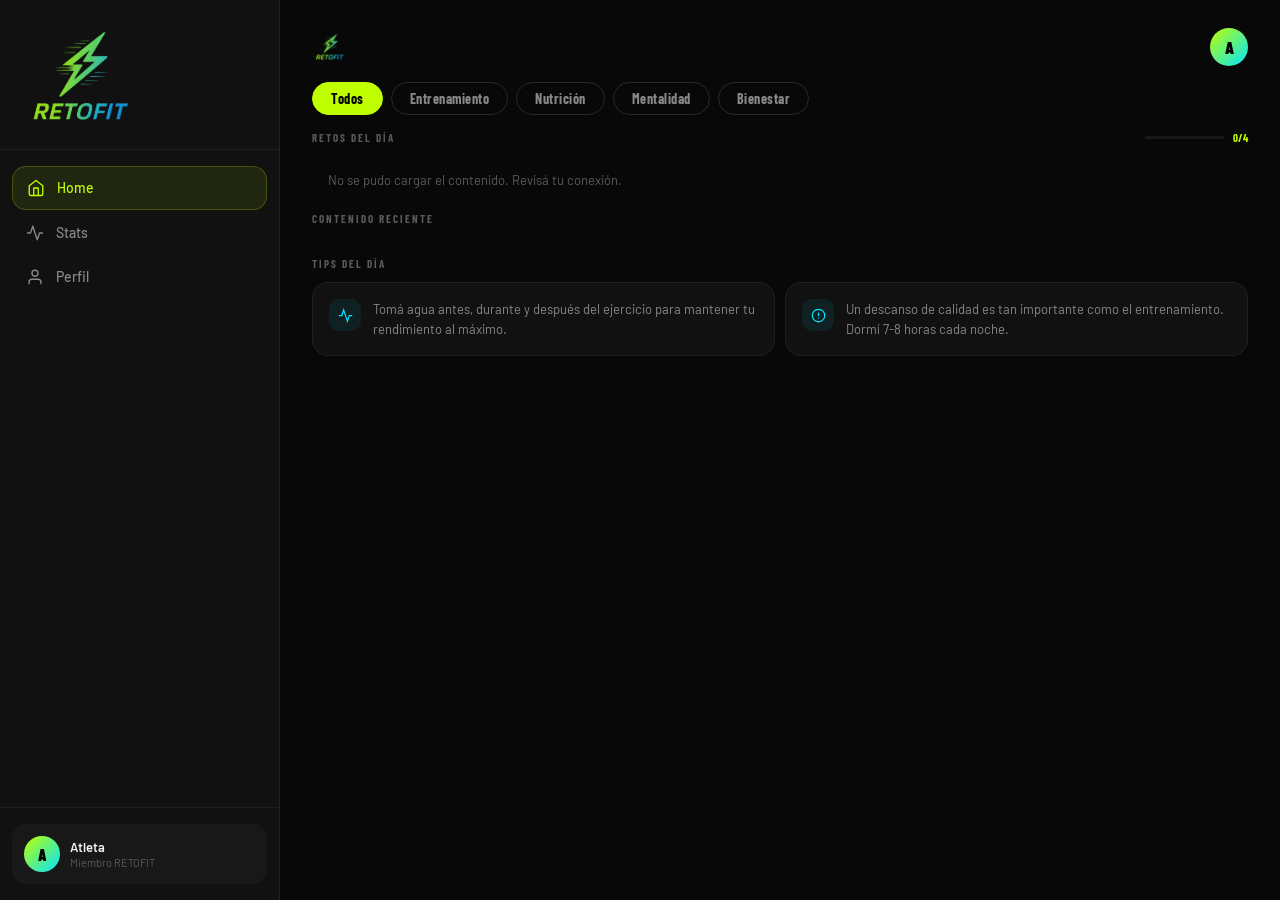
==== article.html @ 62d63412 "Initial commit — RETOFIT PWA" ====
<!DOCTYPE html>
<html lang="es">
<head>
  <meta charset="UTF-8">
  <meta name="viewport" content="width=device-width, initial-scale=1.0, viewport-fit=cover">
  <title>Artículo — RETOFIT</title>
  <meta name="theme-color" content="#080808">
  <meta name="apple-mobile-web-app-capable" content="yes">
  <meta name="apple-mobile-web-app-status-bar-style" content="black-translucent">
  <link rel="apple-touch-icon" href="logo.png">
  <link rel="manifest" href="uploads/manifest.json">
  <link rel="preconnect" href="https://fonts.googleapis.com">
  <link href="https://fonts.googleapis.com/css2?family=Barlow+Condensed:ital,wght@0,400;0,600;0,700;0,800;0,900;1,900&family=Barlow:wght@300;400;500;600;700&display=swap" rel="stylesheet">
  <link rel="stylesheet" href="styles.css">
  <style>
    @keyframes spin { to { transform: rotate(360deg); } }
    #article-loading {
      display: flex;
      align-items: center;
      justify-content: center;
      min-height: 100dvh;
      flex-direction: column;
      gap: 16px;
    }
    #article-content {
      display: none;
      flex-direction: column;
      min-height: 100dvh;
    }
  </style>
</head>
<body>

  <!-- Loading -->
  <div id="article-loading">
    <div style="width:48px;height:48px;border-radius:50%;border:3px solid var(--s3);border-top-color:var(--lime);animation:spin .8s linear infinite"></div>
    <p style="font-size:13px;color:var(--muted)">Cargando artículo...</p>
  </div>

  <!-- Article content -->
  <div id="article-content">

    <!-- Media header -->
    <div class="ct-media" id="ct-media-wrap">
      <div class="ct-nav">
        <button class="btn-icon" onclick="history.back()">
          <svg viewBox="0 0 24 24"><polyline points="15 18 9 12 15 6"/></svg>
        </button>
        <span class="dur-badge" id="ct-dur-badge" style="display:none">4 MIN</span>
      </div>
      <img id="ct-img" src="" alt="" style="display:none;width:100%;height:100%;object-fit:cover">
      <div class="ct-media-placeholder" id="ct-placeholder">
        <svg style="width:48px;height:48px;stroke:var(--muted);fill:none;stroke-width:1" viewBox="0 0 24 24">
          <rect x="3" y="3" width="18" height="18" rx="2"/>
          <circle cx="8.5" cy="8.5" r="1.5"/>
          <polyline points="21 15 16 10 5 21"/>
        </svg>
      </div>
    </div>

    <!-- Body -->
    <div class="ct-body" id="ct-body-wrap">
      <div class="ct-meta-row">
        <span class="ct-cat-pill" id="ct-cat-pill">Categoría</span>
        <span class="ct-dur-lbl" id="ct-dur-lbl"></span>
      </div>
      <h1 class="ct-title" id="ct-title">Cargando...</h1>
      <p class="ct-desc" id="ct-desc"></p>
      <div id="ct-paragraphs"></div>

      <!-- Siguiente artículo -->
      <div class="ct-next-section" id="ct-next-section" style="display:none">
        <p class="ct-next-label">Siguiente artículo</p>
        <a class="ct-next-preview" id="ct-next-preview" href="#">
          <div class="ct-next-thumb"><img id="ct-next-img" src="" alt=""></div>
          <div class="ct-next-info">
            <p class="ct-next-name" id="ct-next-name">—</p>
          </div>
          <svg style="width:16px;height:16px;stroke:var(--lime);fill:none;stroke-width:2.5;flex-shrink:0" viewBox="0 0 24 24">
            <polyline points="9 18 15 12 9 6"/>
          </svg>
        </a>
      </div>
    </div>

  </div><!-- /article-content -->

  <div id="toast"></div>
  <script src="app.js"></script>
</body>
</html>
---- styles.css ----
/* ═══════════════════════════════════════
   RETOFIT — Shared Styles
═══════════════════════════════════════ */
*,*::before,*::after{box-sizing:border-box;margin:0;padding:0}

:root {
  --lime: #BFFF00;
  --lime-dim: rgba(191,255,0,0.09);
  --lime-border: rgba(191,255,0,0.22);
  --cyan: #00E5FF;
  --cyan-dim: rgba(0,229,255,0.08);
  --purple: rgba(168,100,255,0.85);
  --bg: #080808;
  --s1: #111;
  --s2: #181818;
  --s3: #222;
  --s4: #2c2c2c;
  --text: #f2f2f2;
  --muted: #5a5a5a;
  --muted2: #888;
  --border: rgba(255,255,255,0.06);
  --grad: linear-gradient(135deg,#BFFF00 0%,#00E5FF 100%);
  --glow: 0 0 40px rgba(191,255,0,0.2),0 0 80px rgba(0,229,255,0.08);
  --r: 18px;
  --rl: 26px;
  --rx: 36px;
  --sidebar: 280px;
}

html,body{height:100%}
body{background:var(--bg);font-family:'Barlow',sans-serif;color:var(--text);min-height:100dvh;-webkit-font-smoothing:antialiased}

::-webkit-scrollbar{width:4px;height:4px}
::-webkit-scrollbar-track{background:transparent}
::-webkit-scrollbar-thumb{background:var(--s3);border-radius:2px}

/* ══ APP SHELL ══ */
.app-wrap{display:flex;min-height:100dvh}
.app-main{flex:1;min-width:0;display:flex;flex-direction:column;position:relative}

/* ══ SIDEBAR / BOTTOM NAV ══ */
.app-nav {
  width:var(--sidebar);min-width:var(--sidebar);height:100dvh;
  position:sticky;top:0;display:flex;flex-direction:column;
  padding:0;gap:0;background:var(--s1);border-right:1px solid var(--border);
  flex-shrink:0;z-index:10;overflow:hidden;
}
.nav-top{padding:28px 20px 24px;border-bottom:1px solid var(--border)}
.nav-brand img{width:130px;height:auto;display:block}
.nav-links{flex:1;padding:16px 12px;display:flex;flex-direction:column;gap:2px;overflow-y:auto}

.nav-item {
  display:flex;align-items:center;width:100%;padding:12px 14px;gap:12px;
  border-radius:14px;border:none;cursor:pointer;background:transparent;
  font-family:'Barlow',sans-serif;font-size:14px;font-weight:500;color:var(--muted2);
  transition:all .18s;text-align:left;position:relative;
  text-decoration:none;
}
.nav-item svg{width:18px;height:18px;stroke:currentColor;fill:none;stroke-width:1.8;stroke-linecap:round;stroke-linejoin:round;flex-shrink:0}
.nav-item:hover:not(.active){background:var(--s2);color:var(--text)}
.nav-item.active{background:var(--lime-dim);color:var(--lime);border:1px solid var(--lime-border)}
.nav-item.active svg{stroke:var(--lime)}
.nav-bottom{padding:16px 12px;border-top:1px solid var(--border)}
.nav-user{display:flex;align-items:center;gap:10px;padding:12px;border-radius:14px;background:var(--s2);cursor:pointer;transition:background .15s;text-decoration:none}
.nav-user:hover{background:var(--s3)}
.nav-user-ava{width:36px;height:36px;border-radius:50%;background:var(--grad);display:flex;align-items:center;justify-content:center;font-family:'Barlow Condensed',sans-serif;font-weight:900;font-size:16px;color:#000;flex-shrink:0}
.nav-user-info{flex:1;min-width:0}
.nav-user-name{font-size:13px;font-weight:600;color:var(--text);white-space:nowrap;overflow:hidden;text-overflow:ellipsis}
.nav-user-sub{font-size:11px;color:var(--muted);margin-top:1px}

/* ══ PAGE STRUCTURE ══ */
.screen{display:none;flex-direction:column;min-height:100dvh;animation:fadeIn .2s ease}
.screen.active{display:flex}

@keyframes fadeIn{from{opacity:0;transform:translateY(5px)}to{opacity:1;transform:translateY(0)}}

.scroll-area{overflow-y:auto;flex:1;scrollbar-width:thin;padding-bottom:40px}
.scroll-area::-webkit-scrollbar{display:none}

.page-header{padding:28px 32px 20px;display:flex;align-items:center;justify-content:space-between;border-bottom:1px solid var(--border);flex-shrink:0}
.page-header-left{display:flex;flex-direction:column;gap:3px}
.page-eyebrow{font-size:11px;font-weight:600;letter-spacing:2px;text-transform:uppercase;color:var(--muted)}
.page-title{font-family:'Barlow Condensed',sans-serif;font-weight:900;font-size:28px;text-transform:uppercase;color:var(--text);letter-spacing:-0.5px;line-height:1}
.page-header-right{display:flex;align-items:center;gap:10px}
.content{padding:28px 32px;display:flex;flex-direction:column;gap:24px}

/* ══ TYPOGRAPHY ══ */
.headline{font-family:'Barlow Condensed',sans-serif;font-weight:900;font-size:52px;line-height:.95;color:var(--text);letter-spacing:-1px;text-transform:uppercase}
.grad-text{background:var(--grad);-webkit-background-clip:text;-webkit-text-fill-color:transparent;background-clip:text}
.subhead{font-family:'Barlow Condensed',sans-serif;font-weight:800;font-size:22px;text-transform:uppercase;color:var(--text);letter-spacing:-.3px;line-height:1.1}
.label{font-size:11px;font-weight:600;letter-spacing:1.8px;text-transform:uppercase;color:var(--muted)}
.body{font-size:14px;line-height:1.6;color:var(--muted2)}
.section-title{font-family:'Barlow Condensed',sans-serif;font-size:13px;font-weight:700;letter-spacing:2px;text-transform:uppercase;color:var(--muted);margin-bottom:14px}

/* ══ BUTTONS ══ */
.btn{display:flex;align-items:center;justify-content:center;border:none;cursor:pointer;transition:all .18s;font-family:'Barlow Condensed',sans-serif;font-weight:800;font-size:17px;letter-spacing:2px;text-transform:uppercase;border-radius:14px;padding:16px 32px;width:100%}
.btn-p{background:var(--lime);color:#000}
.btn-p:hover{box-shadow:var(--glow);transform:translateY(-1px)}
.btn-p:active{transform:scale(.98)}
.btn-s{background:transparent;color:var(--lime);border:1.5px solid var(--lime-border);font-size:14px;padding:14px 28px}
.btn-s:hover{background:var(--lime-dim)}
.btn-ghost{background:transparent;border:none;color:var(--muted2);font-family:'Barlow',sans-serif;font-size:13px;font-weight:500;cursor:pointer;padding:10px;transition:color .18s;width:100%;display:flex;align-items:center;justify-content:center}
.btn-ghost:hover{color:var(--text)}
.btn-icon{width:40px;height:40px;border-radius:12px;background:var(--s2);border:1px solid var(--border);display:flex;align-items:center;justify-content:center;cursor:pointer;transition:all .15s;flex-shrink:0}
.btn-icon:hover{background:var(--s3);border-color:rgba(255,255,255,0.12)}
.btn-icon svg{width:16px;height:16px;stroke:var(--text);fill:none;stroke-width:2;stroke-linecap:round;stroke-linejoin:round}

/* ══ INPUTS ══ */
.field{width:100%;background:var(--s1);border:1px solid var(--border);border-radius:12px;padding:14px 16px;font-family:'Barlow',sans-serif;font-size:14px;color:var(--text);outline:none;transition:border-color .18s,box-shadow .18s}
.field::placeholder{color:var(--muted)}
.field:focus{border-color:rgba(191,255,0,0.35);box-shadow:0 0 0 3px rgba(191,255,0,0.06)}
.field-wrap{position:relative;display:flex;align-items:center}
.field-wrap .field{padding-left:44px}
.field-icon{position:absolute;left:14px;width:17px;height:17px;stroke:var(--muted);fill:none;stroke-width:1.8;stroke-linecap:round;stroke-linejoin:round;pointer-events:none}

/* ══ HOME HEADER ══ */
.home-header{padding:52px 20px 16px;display:flex;align-items:center;justify-content:space-between;flex-shrink:0}
.home-logo{height:28px;width:auto;display:block}
.home-ava{width:38px;height:38px;border-radius:50%;background:var(--grad);display:flex;align-items:center;justify-content:center;font-family:'Barlow Condensed',sans-serif;font-weight:900;font-size:17px;color:#000;cursor:pointer;flex-shrink:0;text-decoration:none}

/* ══ CATEGORY BAR ══ */
.cat-bar{display:flex;gap:8px;overflow-x:auto;padding:0 20px 14px;flex-shrink:0;scrollbar-width:none;-webkit-overflow-scrolling:touch}
.cat-bar::-webkit-scrollbar{display:none}
.cat-chip{flex-shrink:0;padding:7px 18px;border-radius:100px;border:1px solid #2a2a2a;background:transparent;color:var(--muted2);font-family:'Barlow Condensed',sans-serif;font-weight:700;font-size:14px;letter-spacing:.5px;cursor:pointer;transition:all .18s;white-space:nowrap}
.cat-chip.active{background:var(--lime);color:#000;border-color:var(--lime)}
.cat-chip:hover:not(.active){background:var(--s2);color:var(--text)}

/* ══ HOME SECTIONS ══ */
.home-section{padding:0 20px;margin-bottom:8px}
.home-section-header{display:flex;align-items:center;justify-content:space-between;margin-bottom:12px}
.home-section-title{font-family:'Barlow Condensed',sans-serif;font-size:11px;font-weight:700;letter-spacing:2px;text-transform:uppercase;color:var(--muted)}
.home-section-link{font-size:12px;color:var(--lime);font-weight:600;text-decoration:none;letter-spacing:.5px}

/* ══ DAILY CHALLENGES SCROLL ══ */
.retos-scroll{display:flex;gap:10px;overflow-x:auto;padding:0 20px 4px;scrollbar-width:none;-webkit-overflow-scrolling:touch;margin-bottom:4px}
.retos-scroll::-webkit-scrollbar{display:none}
.retos-scroll .reto-card{min-width:160px;flex-shrink:0}

.daily-prog-row{display:flex;align-items:center;gap:10px;padding:0 20px;margin-bottom:12px}
.daily-prog-bar-wrap{flex:1;height:3px;background:var(--s2);border-radius:3px}
.daily-prog-bar-fill{height:100%;background:var(--lime);border-radius:3px;transition:width .4s}
.daily-prog-txt{font-size:11px;font-weight:700;color:var(--lime);font-family:'Barlow Condensed',sans-serif}

/* ══ CHALLENGE CARDS ══ */
.reto-card{background:var(--s1);border:1px solid var(--border);border-radius:var(--rl);overflow:hidden;cursor:pointer;transition:all .2s;display:flex;flex-direction:column}
.reto-card:hover:not(.reto-done){border-color:rgba(191,255,0,0.25);transform:translateY(-3px);box-shadow:0 12px 40px rgba(0,0,0,0.4)}
.reto-done{opacity:.5;cursor:default}
.reto-thumb{aspect-ratio:16/9;position:relative;display:flex;align-items:center;justify-content:center;overflow:hidden;flex-shrink:0;background:#111}
.reto-thumb img{position:absolute;inset:0;width:100%;height:100%;object-fit:cover;object-position:center top}
.reto-done-ov{position:absolute;inset:0;background:rgba(0,0,0,0.55);display:flex;align-items:center;justify-content:center}
.reto-check{width:40px;height:40px;border-radius:50%;background:var(--grad);display:flex;align-items:center;justify-content:center;box-shadow:0 0 20px rgba(191,255,0,0.4)}
.dur-badge{position:absolute;top:10px;left:10px;background:rgba(0,0,0,0.65);backdrop-filter:blur(8px);border:1px solid rgba(191,255,0,0.3);color:var(--lime);font-size:10px;font-weight:700;letter-spacing:1.5px;padding:3px 9px;border-radius:20px;text-transform:uppercase;font-family:'Barlow Condensed',sans-serif}
.reto-body{padding:14px 16px 16px;flex:1;display:flex;flex-direction:column;gap:6px}
.reto-name{font-family:'Barlow Condensed',sans-serif;font-weight:800;font-size:16px;line-height:1.1;color:var(--text)}
.reto-desc{font-size:12px;color:var(--muted2);line-height:1.4;overflow:hidden;display:-webkit-box;-webkit-line-clamp:2;-webkit-box-orient:vertical;flex:1}
.reto-done-badge{display:flex;align-items:center;gap:5px;margin-top:4px}
.reto-done-badge svg{width:12px;height:12px;fill:var(--lime);flex-shrink:0}
.reto-done-badge span{font-size:11px;color:var(--lime);font-weight:700;letter-spacing:1px;font-family:'Barlow Condensed',sans-serif}

/* ══ FEATURED CARD ══ */
.feat-card{margin:0 20px 20px;border-radius:var(--rl);overflow:hidden;position:relative;cursor:pointer;aspect-ratio:16/9;background:#111;flex-shrink:0}
.feat-card img{width:100%;height:100%;object-fit:cover;object-position:center;display:block}
.feat-card-overlay{position:absolute;inset:0;background:linear-gradient(to top,rgba(0,0,0,0.9) 0%,rgba(0,0,0,0.3) 50%,transparent 100%);display:flex;flex-direction:column;justify-content:flex-end;padding:18px}
.feat-cat-tag{display:inline-flex;align-items:center;background:var(--lime);color:#000;font-family:'Barlow Condensed',sans-serif;font-weight:800;font-size:11px;letter-spacing:1.5px;text-transform:uppercase;padding:3px 10px;border-radius:100px;margin-bottom:8px;width:fit-content}
.feat-title{font-family:'Barlow Condensed',sans-serif;font-weight:900;font-size:22px;line-height:1.05;color:#fff;text-transform:uppercase;letter-spacing:-0.5px}
.feat-dur{position:absolute;bottom:18px;right:18px;font-family:'Barlow Condensed',sans-serif;font-weight:700;font-size:12px;color:rgba(255,255,255,0.7);letter-spacing:1px}

/* ══ CONTENT CARDS ══ */
.content-grid{display:grid;grid-template-columns:1fr 1fr;gap:10px;padding:0 20px;margin-bottom:20px}
.content-card{border-radius:14px;overflow:hidden;background:var(--s1);border:1px solid var(--border);cursor:pointer;transition:all .2s}
.content-card:hover{transform:translateY(-2px);border-color:rgba(191,255,0,0.2)}
.content-card-thumb{width:100%;aspect-ratio:4/3;position:relative;background:#111;overflow:hidden}
.content-card-thumb img{width:100%;height:100%;object-fit:cover;display:block}
.content-card-body{padding:10px 12px 12px}
.content-card-title{font-family:'Barlow Condensed',sans-serif;font-weight:800;font-size:14px;line-height:1.15;color:var(--text);margin-bottom:4px}
.content-card-desc{font-size:11px;color:var(--muted2);line-height:1.4;overflow:hidden;display:-webkit-box;-webkit-line-clamp:2;-webkit-box-orient:vertical}

.cat-tag{position:absolute;bottom:8px;left:8px;font-family:'Barlow Condensed',sans-serif;font-weight:800;font-size:10px;letter-spacing:1.5px;text-transform:uppercase;padding:3px 8px;border-radius:100px;background:rgba(0,0,0,0.7);backdrop-filter:blur(8px);border:1px solid rgba(255,255,255,0.15);color:#fff}
.cat-tag.nutricion{border-color:rgba(0,229,255,0.4);color:var(--cyan)}
.cat-tag.mentalidad{border-color:rgba(170,100,255,0.4);color:#aa64ff}
.cat-tag.bienestar{border-color:rgba(255,170,0,0.4);color:#ffaa00}
.cat-tag.challenges,.cat-tag.entrenamiento{border-color:rgba(191,255,0,0.4);color:var(--lime)}

/* ══ TIPS ══ */
.tip-card{background:var(--s1);border:1px solid var(--border);border-radius:16px;padding:16px;display:flex;gap:12px;align-items:flex-start}
.tip-ic{width:32px;height:32px;border-radius:10px;background:var(--cyan-dim);display:flex;align-items:center;justify-content:center;flex-shrink:0}
.tip-ic svg{width:15px;height:15px;stroke:var(--cyan);fill:none;stroke-width:2;stroke-linecap:round}
.tip-txt{font-size:13px;color:var(--muted2);line-height:1.55;flex:1}
#daily-tips-container{display:grid;grid-template-columns:1fr 1fr;gap:10px}

/* ══ VIDEO PLAYER ══ */
@keyframes vshift{0%{background-position:0% 50%}50%{background-position:100% 50%}100%{background-position:0% 50%}}
@keyframes scan{from{top:-2px}to{top:100%}}
@keyframes blink{0%,100%{opacity:1}50%{opacity:0}}
.vplayer{width:100%;aspect-ratio:16/9;position:relative;overflow:hidden;cursor:pointer}
.vbg{position:absolute;inset:0;background-size:400% 400%;animation:vshift 10s ease infinite}
.vbg.playing{animation-duration:4s}
.vscan{position:absolute;left:0;right:0;height:2px;background:linear-gradient(to right,transparent,rgba(191,255,0,0.05),transparent);animation:scan 3s linear infinite;pointer-events:none;opacity:0}
.vbg.playing~.vscan{opacity:1}
.vanim-wrap{position:absolute;inset:0;display:flex;align-items:center;justify-content:center}
.voverlay{position:absolute;inset:0;display:flex;align-items:center;justify-content:center;background:rgba(0,0,0,0.3)}
.play-lg{width:64px;height:64px;border-radius:50%;background:rgba(0,0,0,0.55);backdrop-filter:blur(10px);border:1.5px solid rgba(255,255,255,0.25);display:flex;align-items:center;justify-content:center;transition:all .2s}
.play-lg:hover{border-color:var(--lime);box-shadow:0 0 20px rgba(191,255,0,0.3)}
.play-lg svg{width:22px;height:22px;fill:white;margin-left:3px}
.vcontrols{position:absolute;bottom:0;left:0;right:0;padding:8px 14px 12px;background:linear-gradient(to top,rgba(0,0,0,0.88),transparent);display:flex;flex-direction:column;gap:7px}
.vprog{width:100%;height:3px;background:rgba(255,255,255,0.18);border-radius:2px;overflow:hidden;cursor:pointer}
.vpfill{height:100%;background:var(--lime);border-radius:2px;width:0%;transition:width .5s linear}
.vcrow{display:flex;align-items:center;justify-content:space-between}
.vbtn{background:none;border:none;cursor:pointer;padding:3px;display:flex;align-items:center}
.vbtn svg{width:16px;height:16px;stroke:rgba(255,255,255,0.8);fill:none;stroke-width:2;stroke-linecap:round;stroke-linejoin:round}
.vtime{font-size:11px;color:rgba(255,255,255,0.65);font-family:'Barlow',monospace;font-weight:500}
.vlabel{position:absolute;top:12px;left:14px;display:flex;align-items:center;gap:6px}
.vrec{background:rgba(0,0,0,0.6);border:1px solid rgba(255,255,255,0.18);color:rgba(255,255,255,0.75);font-size:10px;font-weight:600;letter-spacing:1.5px;padding:3px 8px;border-radius:4px;text-transform:uppercase}
.vrec.live{background:rgba(191,255,0,0.12);border-color:var(--lime);color:var(--lime);animation:blink 1.5s ease-in-out infinite}

/* ══ EXERCISE ANIMATIONS ══ */
@keyframes aplank{0%,100%{transform:scaleY(1)}50%{transform:scaleY(.9)}}
@keyframes asquat{0%,100%{transform:translateY(0)}50%{transform:translateY(10px)}}
@keyframes abreathe{0%,100%{transform:scale(1);opacity:.7}50%{transform:scale(1.3);opacity:1}}
@keyframes astretch{0%,100%{transform:rotate(0deg)}50%{transform:rotate(22deg)}}
@keyframes acircuit{from{transform:rotate(0deg)}to{transform:rotate(360deg)}}
.aa-plank{animation:aplank 1.5s ease-in-out infinite}
.aa-squat{animation:asquat 1.2s ease-in-out infinite}
.aa-breath{animation:abreathe 3s ease-in-out infinite}
.aa-stretch{animation:astretch 2s ease-in-out infinite;transform-origin:center}
.aa-circuit{animation:acircuit 3s linear infinite;transform-origin:100px 100px}

/* ══ TIMER OVERLAY ══ */
.timer-ov{position:absolute;inset:0;background:rgba(0,0,0,0.96);display:none;flex-direction:column;align-items:center;justify-content:center;gap:12px;z-index:20}
.timer-ov.on{display:flex}
.timer-n{font-family:'Barlow Condensed',sans-serif;font-weight:900;font-size:100px;line-height:1;background:var(--grad);-webkit-background-clip:text;-webkit-text-fill-color:transparent;background-clip:text}
.timer-l{font-family:'Barlow Condensed',sans-serif;font-size:15px;font-weight:700;letter-spacing:3px;color:var(--muted);text-transform:uppercase}

/* ══ CHALLENGE INFO ══ */
.ch-header{padding:22px 32px;display:flex;align-items:center;justify-content:space-between;border-bottom:1px solid var(--border);flex-shrink:0}
.ch-header-info{text-align:right}
.ch-header-dur{font-size:11px;font-weight:600;letter-spacing:2px;text-transform:uppercase;color:var(--muted);margin-bottom:4px}
.ch-header-name{font-family:'Barlow Condensed',sans-serif;font-size:24px;font-weight:800;text-transform:uppercase;color:var(--text);letter-spacing:-.3px;line-height:1}
.ch-info{padding:24px 26px;display:flex;flex-direction:column;gap:18px}
.ch-steps-card{background:var(--s1);border:1px solid var(--border);border-radius:var(--r);padding:18px}
.ch-step{display:flex;align-items:flex-start;gap:10px}
.step-num{width:22px;height:22px;border-radius:50%;background:var(--lime-dim);border:1px solid var(--lime-border);display:flex;align-items:center;justify-content:center;flex-shrink:0;margin-top:1px}
.step-num span{font-family:'Barlow Condensed',sans-serif;font-weight:800;font-size:12px;color:var(--lime)}
.step-txt{font-size:13px;color:var(--muted2);line-height:1.5}

/* ══ MISSION COMPLETE ══ */
@keyframes cpop{0%{transform:scale(0) rotate(-10deg);opacity:0}60%{transform:scale(1.1) rotate(2deg)}100%{transform:scale(1) rotate(0);opacity:1}}
@keyframes cpulse{0%,100%{opacity:1;transform:scale(1)}50%{opacity:.65;transform:scale(1.05)}}
@keyframes cfloat{0%,100%{transform:translateY(0)}50%{transform:translateY(-5px)}}
.check-ring{width:110px;height:110px;border-radius:50%;background:var(--grad);display:flex;align-items:center;justify-content:center;animation:cpop .6s cubic-bezier(.34,1.56,.64,1) both,cpulse 3s ease-in-out .6s infinite;box-shadow:0 0 40px rgba(191,255,0,0.35),0 0 80px rgba(0,229,255,0.15)}
.check-ring svg{width:50px;height:50px;stroke:#000;fill:none;stroke-width:3;stroke-linecap:round;stroke-linejoin:round}
.badge-float{animation:cfloat 2.5s ease-in-out infinite;display:inline-flex;align-items:center;gap:8px;background:var(--s1);border:1px solid rgba(191,255,0,0.25);border-radius:100px;padding:10px 18px}
.mc-stats{display:grid;grid-template-columns:repeat(3,1fr);gap:10px;width:100%}
.mc-stat{background:var(--s1);border:1px solid var(--border);border-radius:16px;padding:16px;text-align:center}
.mc-stat-num{font-family:'Barlow Condensed',sans-serif;font-size:32px;font-weight:900;line-height:1}
.mc-stat-lbl{font-size:10px;letter-spacing:1.5px;text-transform:uppercase;color:var(--muted);font-weight:600;margin-top:4px}

/* ══ STATS ══ */
.kpi-grid{display:grid;grid-template-columns:repeat(4,1fr);gap:10px}
.kpi-card{background:var(--s1);border:1px solid var(--border);border-radius:var(--r);padding:20px 18px}
.kpi-num{font-family:'Barlow Condensed',sans-serif;font-size:40px;font-weight:900;line-height:1;margin-bottom:6px}
.kpi-lbl{font-size:11px;letter-spacing:1.5px;text-transform:uppercase;color:var(--muted);font-weight:600}
.week-chart{display:flex;gap:8px;align-items:flex-end;height:80px}
.wbar-wrap{flex:1;display:flex;flex-direction:column;align-items:center;gap:5px}
.wbar-bg{flex:1;width:100%;background:var(--s3);border-radius:5px;overflow:hidden;display:flex;align-items:flex-end;min-height:8px}
.wbar-fill{width:100%;background:var(--grad);border-radius:5px;transition:height .8s cubic-bezier(.34,1.56,.64,1)}
.wbar-fill.is-today{box-shadow:0 0 12px rgba(191,255,0,0.4)}
.wbar-lbl{font-size:9px;color:var(--muted);font-weight:700;letter-spacing:.5px;font-family:'Barlow Condensed',sans-serif;text-transform:uppercase}
.wbar-n{font-size:11px;font-family:'Barlow Condensed';font-weight:800;color:var(--lime);min-height:13px}
.week-card{background:var(--s1);border:1px solid var(--border);border-radius:var(--r);padding:22px 24px}

/* ══ PROFILE ══ */
.profile-hero{background:var(--s1);border:1px solid var(--border);border-radius:var(--rl);padding:28px 24px;display:flex;align-items:center;gap:20px}
.pf-ava{width:72px;height:72px;border-radius:50%;background:var(--grad);display:flex;align-items:center;justify-content:center;box-shadow:0 0 24px rgba(191,255,0,0.25);font-family:'Barlow Condensed',sans-serif;font-weight:900;font-size:30px;color:#000;flex-shrink:0}
.profile-hero-info{flex:1}
.profile-hero-name{font-family:'Barlow Condensed',sans-serif;font-size:26px;font-weight:900;text-transform:uppercase;letter-spacing:-.5px}
.profile-hero-sub{font-size:13px;color:var(--muted2);margin-top:3px}
.profile-hero-badge{display:flex;align-items:center;gap:6px;margin-top:12px;background:var(--lime-dim);border:1px solid var(--lime-border);border-radius:100px;padding:6px 12px;width:fit-content}
.profile-hero-badge svg{width:13px;height:13px;fill:var(--lime)}
.profile-hero-badge span{font-size:12px;font-weight:700;letter-spacing:1px;color:var(--lime);font-family:'Barlow Condensed',sans-serif;text-transform:uppercase}
.profile-grid{display:grid;grid-template-columns:1fr 1fr;gap:16px}
.fsec{background:var(--s1);border:1px solid var(--border);border-radius:var(--rl);overflow:hidden}
.frow{display:flex;align-items:center;padding:14px 18px;gap:12px;border-bottom:1px solid var(--border);cursor:pointer;transition:background .15s;text-decoration:none;color:inherit}
.frow:last-child{border-bottom:none}
.frow:hover{background:var(--s2)}
.frow-ic{width:34px;height:34px;border-radius:10px;display:flex;align-items:center;justify-content:center;flex-shrink:0}
.frow-ic svg{width:16px;height:16px;fill:none;stroke-width:2;stroke-linecap:round;stroke-linejoin:round}
.frow-body{flex:1;min-width:0}
.frow-lbl{font-size:11px;color:var(--muted);font-weight:500;margin-bottom:2px;letter-spacing:.3px}
.frow-val{font-size:14px;color:var(--text);font-weight:500;white-space:nowrap;overflow:hidden;text-overflow:ellipsis}
.frow-arr svg{width:15px;height:15px;stroke:var(--muted);fill:none;stroke-width:2;stroke-linecap:round}

/* ══ CONTENT DETAIL ══ */
.ct-nav{position:absolute;top:0;left:0;right:0;z-index:10;padding:52px 16px 12px;display:flex;align-items:center;justify-content:space-between;background:linear-gradient(to bottom,rgba(0,0,0,0.7),transparent)}
.ct-media{width:100%;aspect-ratio:16/9;position:relative;background:#000;flex-shrink:0}
.ct-media img,.ct-media video{width:100%;height:100%;object-fit:cover;display:block}
.ct-media-placeholder{width:100%;height:100%;display:flex;align-items:center;justify-content:center;background:#111}
.ct-body{flex:1;overflow-y:auto;padding:24px 20px calc(100px + env(safe-area-inset-bottom))}
.ct-meta-row{display:flex;align-items:center;gap:8px;margin-bottom:12px;flex-wrap:wrap}
.ct-cat-pill{display:inline-flex;padding:4px 12px;border-radius:100px;font-family:'Barlow Condensed',sans-serif;font-weight:800;font-size:11px;letter-spacing:1.5px;text-transform:uppercase}
.ct-cat-pill.nutricion{background:rgba(0,229,255,0.12);color:var(--cyan);border:1px solid rgba(0,229,255,0.3)}
.ct-cat-pill.mentalidad{background:rgba(170,100,255,0.12);color:#aa64ff;border:1px solid rgba(170,100,255,0.3)}
.ct-cat-pill.bienestar{background:rgba(255,170,0,0.12);color:#ffaa00;border:1px solid rgba(255,170,0,0.3)}
.ct-cat-pill.entrenamiento,.ct-cat-pill.challenges{background:var(--lime-dim);color:var(--lime);border:1px solid var(--lime-border)}
.ct-dur-lbl{font-size:11px;color:var(--muted);font-weight:600;letter-spacing:.5px}
.ct-title{font-family:'Barlow Condensed',sans-serif;font-weight:900;font-size:28px;line-height:1.05;text-transform:uppercase;letter-spacing:-0.5px;margin-bottom:12px;color:var(--text)}
.ct-desc{font-size:14px;color:#ccc;line-height:1.6;margin-bottom:20px}
.ct-paragraph{font-size:13px;color:#ccc;line-height:1.7;margin-bottom:14px;padding-bottom:14px;border-bottom:1px solid var(--border)}
.ct-paragraph:last-child{border-bottom:none}
.ct-next-section{margin-top:24px;padding-top:24px;border-top:1px solid var(--border)}
.ct-next-label{font-family:'Barlow Condensed',sans-serif;font-size:11px;font-weight:700;letter-spacing:2px;text-transform:uppercase;color:var(--muted);margin-bottom:12px}
.ct-next-preview{display:flex;align-items:center;gap:12px;padding:12px;background:var(--s1);border:1px solid var(--border);border-radius:14px;cursor:pointer;transition:all .2s;text-decoration:none}
.ct-next-preview:hover{border-color:rgba(191,255,0,0.25);background:var(--s2)}
.ct-next-thumb{width:60px;height:60px;border-radius:10px;overflow:hidden;background:#111;flex-shrink:0}
.ct-next-thumb img{width:100%;height:100%;object-fit:cover}
.ct-next-info{flex:1}
.ct-next-name{font-family:'Barlow Condensed',sans-serif;font-weight:800;font-size:15px;color:var(--text);margin-bottom:3px}
.ct-next-sub{font-size:11px;color:var(--muted);display:flex;gap:6px;align-items:center}

/* ══ MODAL ══ */
.modal-bg{position:fixed;inset:0;background:rgba(0,0,0,0.7);backdrop-filter:blur(6px);z-index:60;display:none;align-items:flex-end;justify-content:center}
.modal-bg.on{display:flex}
.modal-sheet{width:100%;max-width:480px;background:#141414;border-radius:24px 24px 0 0;border-top:1px solid rgba(255,255,255,0.08);padding:20px 24px 40px;display:flex;flex-direction:column;gap:16px;animation:sup .26s cubic-bezier(.34,1.56,.64,1)}
@keyframes sup{from{transform:translateY(100%)}to{transform:translateY(0)}}
.mhandle{width:36px;height:4px;background:var(--s3);border-radius:2px;margin:0 auto -4px}

/* ══ TOAST ══ */
#toast{position:fixed;bottom:32px;left:50%;transform:translateX(-50%);background:var(--s2);border:1px solid var(--lime-border);color:var(--text);font-size:13px;padding:10px 20px;border-radius:100px;white-space:nowrap;z-index:999;pointer-events:none;transition:opacity .4s;opacity:0;font-family:'Barlow',sans-serif}

/* ══ SKELETON LOADERS ══ */
@keyframes shimmer{0%{background-position:200% 0}100%{background-position:-200% 0}}
.skeleton{background:linear-gradient(90deg,var(--s2) 25%,var(--s3) 50%,var(--s2) 75%);background-size:200% 100%;animation:shimmer 1.5s infinite;border-radius:8px}
.skel-card{background:var(--s1);border:1px solid var(--border);border-radius:var(--rl);overflow:hidden;min-width:160px;flex-shrink:0}
.skel-thumb{aspect-ratio:16/9;width:100%}
.skel-body{padding:14px 16px 16px;display:flex;flex-direction:column;gap:8px}
.skel-line{height:14px;border-radius:4px}
.skel-line.short{width:60%}

/* ══ UTILITIES ══ */
@keyframes pulse{0%,100%{transform:scale(1)}50%{transform:scale(1.03)}}
.pulse{animation:pulse 2s ease-in-out infinite}
.blob{position:absolute;border-radius:50%;filter:blur(70px);opacity:.08;pointer-events:none}
.fc{display:flex;flex-direction:column}
.fr{display:flex;flex-direction:row}
.ac{align-items:center}
.jb{justify-content:space-between}
.g8{gap:8px}
.g12{gap:12px}
.g16{gap:16px}
.g20{gap:20px}
.g24{gap:24px}
.tc{text-align:center}
.divider{height:1px;background:var(--border);margin:4px 0}
.fc-gap{display:flex;flex-direction:column;gap:10px}
.err{color:#ff4545;font-size:12px;text-align:center;min-height:16px}

/* ══ LOAD MORE BTN ══ */
.load-more-btn{display:flex;align-items:center;justify-content:center;width:calc(100% - 40px);margin:8px 20px 16px;padding:14px;border-radius:14px;background:var(--s1);border:1px solid var(--border);color:var(--lime);font-family:'Barlow Condensed',sans-serif;font-weight:700;font-size:14px;letter-spacing:1px;cursor:pointer;transition:all .18s}
.load-more-btn:hover{background:var(--s2);border-color:var(--lime-border)}
.load-more-btn:disabled{opacity:.4;cursor:default}

/* ══ PROGRESS BANNER ══ */
.progress-banner{background:var(--s1);border:1px solid var(--border);border-radius:var(--rl);padding:22px 26px;display:flex;align-items:center;gap:20px}
.progress-banner-left{flex:1;min-width:0}
.progress-banner-label{font-size:11px;font-weight:600;letter-spacing:2px;text-transform:uppercase;color:var(--muted);margin-bottom:8px}
.progress-banner-title{font-family:'Barlow Condensed',sans-serif;font-size:22px;font-weight:800;text-transform:uppercase;color:var(--text);margin-bottom:14px;line-height:1}
.prog-track{height:6px;background:var(--s3);border-radius:3px;overflow:hidden}
.prog-fill{height:100%;background:var(--grad);border-radius:3px;transition:width .6s cubic-bezier(.34,1.56,.64,1)}
.progress-banner-count{display:flex;flex-direction:column;align-items:center;gap:4px;flex-shrink:0}
.progress-banner-num{font-family:'Barlow Condensed',sans-serif;font-size:42px;font-weight:900;line-height:1;background:var(--grad);-webkit-background-clip:text;-webkit-text-fill-color:transparent;background-clip:text}
.progress-banner-sub{font-size:11px;color:var(--muted);letter-spacing:1px;font-weight:600;text-transform:uppercase}

/* ══ MOBILE ══ */
@media(max-width:900px){
  .app-nav{position:fixed;bottom:0;top:auto;left:0;right:0;width:100%;min-width:0;height:auto;flex-direction:row;align-items:stretch;padding:0;border-right:none;border-top:1px solid var(--border);background:rgba(8,8,8,0.95);backdrop-filter:blur(20px);z-index:100}
  .nav-top{display:none}
  .nav-links{flex-direction:row;justify-content:space-around;padding:6px 8px calc(8px + env(safe-area-inset-bottom));gap:0;overflow:visible}
  .nav-item{flex-direction:column;align-items:center;justify-content:center;padding:6px 4px;border-radius:10px;gap:4px;flex:1;font-size:10px;font-weight:600;letter-spacing:.3px;border:none !important;background:none !important}
  .nav-item.active{background:none !important;color:var(--lime)}
  .nav-item.active::before{content:'';position:absolute;top:0;left:50%;transform:translateX(-50%);width:24px;height:2px;background:var(--lime);border-radius:0 0 2px 2px}
  .nav-item svg{width:20px;height:20px}
  .nav-bottom{display:none}
  .scroll-area{padding-bottom:calc(80px + env(safe-area-inset-bottom)) !important}
  .page-header{padding:56px 20px 16px}
  .content{padding:16px 20px}
  #daily-tips-container{grid-template-columns:1fr}
  .kpi-grid{grid-template-columns:1fr 1fr}
  .profile-grid{grid-template-columns:1fr}
  .mc-stats{grid-template-columns:repeat(3,1fr)}
  .ch-header{padding:56px 20px 14px}
}

/* ══ DESKTOP ══ */
@media(min-width:901px){
  .home-header{padding:28px 32px 16px}
  .cat-bar{padding:0 32px 16px}
  .feat-card{margin:0 32px 24px;aspect-ratio:21/9}
  .feat-title{font-size:30px}
  .home-section{padding:0 32px}
  .content-grid{grid-template-columns:repeat(4,1fr);padding:0 32px}
  .retos-scroll{padding:0 32px 4px}
  .daily-prog-row{padding:0 32px}
  #daily-tips-container{grid-template-columns:1fr 1fr}
  .load-more-btn{width:calc(100% - 64px);margin:8px 32px 16px}
}

@media(prefers-reduced-motion:reduce){
  .check-ring,.badge-float,.pulse,.vbg,.aa-plank,.aa-squat,.aa-breath,.aa-stretch,.aa-circuit{animation:none}
  *{transition-duration:.01ms !important}
}
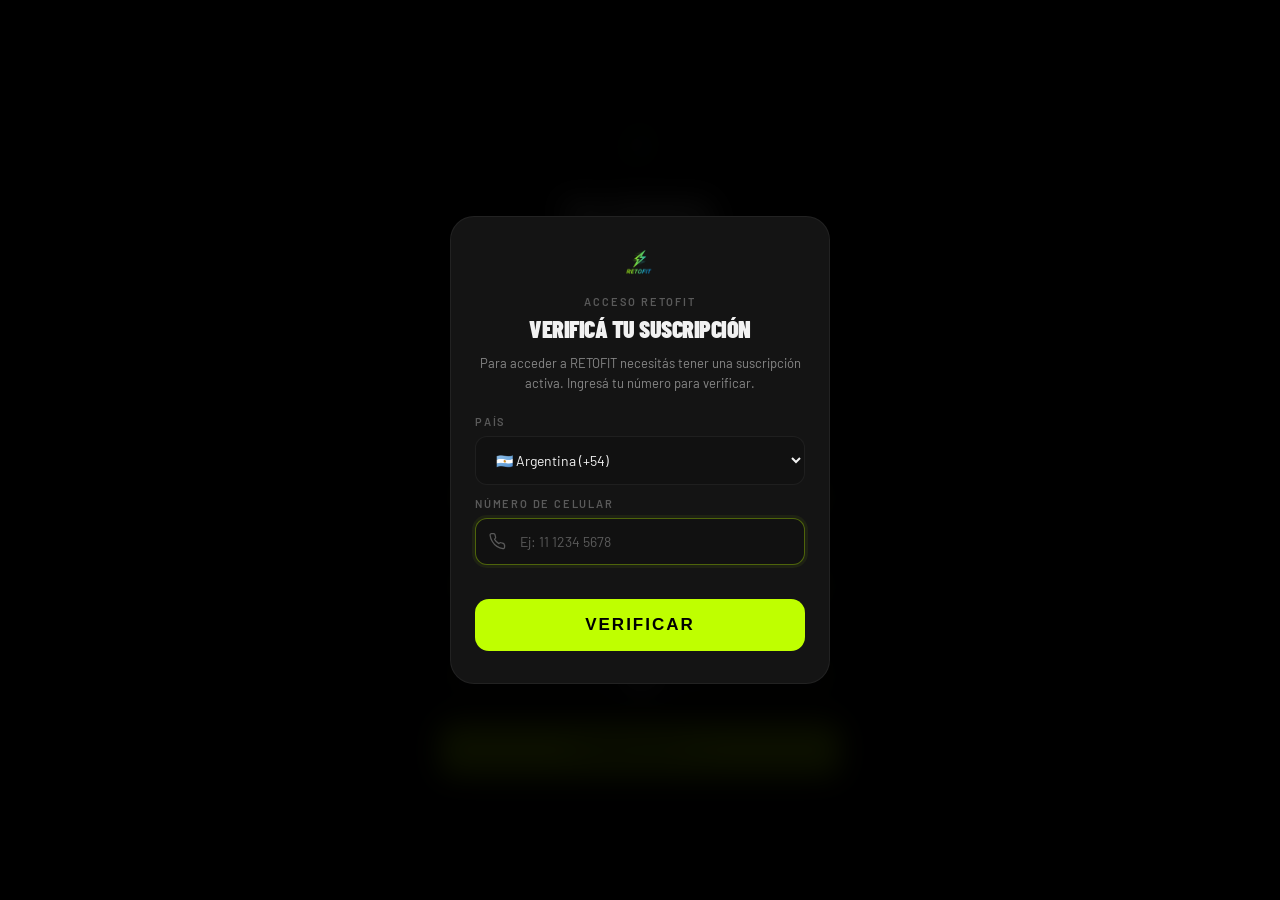
==== commit 088745c6: "Add previous article navigation alongside existing next article link Replaces the single next-articl" ====
--- a/article.html
+++ b/article.html
@@ -68,17 +68,23 @@
       <p class="ct-desc" id="ct-desc"></p>
       <div id="ct-paragraphs"></div>
 
-      <!-- Siguiente artículo -->
-      <div class="ct-next-section" id="ct-next-section" style="display:none">
-        <p class="ct-next-label">Siguiente artículo</p>
-        <a class="ct-next-preview" id="ct-next-preview" href="#">
-          <div class="ct-next-thumb"><img id="ct-next-img" src="" alt=""></div>
-          <div class="ct-next-info">
-            <p class="ct-next-name" id="ct-next-name">—</p>
+      <!-- Navegación anterior / siguiente -->
+      <div class="ct-art-nav" id="ct-art-nav" style="display:none">
+        <a class="ct-art-nav-btn" id="ct-prev-btn" href="#" style="display:none">
+          <svg style="width:16px;height:16px;stroke:var(--lime);fill:none;stroke-width:2.5;flex-shrink:0" viewBox="0 0 24 24"><polyline points="15 18 9 12 15 6"/></svg>
+          <div class="ct-art-nav-thumb"><img id="ct-prev-img" src="" alt=""></div>
+          <div class="ct-art-nav-info">
+            <span class="ct-art-nav-label">Anterior</span>
+            <span class="ct-art-nav-title" id="ct-prev-name">—</span>
           </div>
-          <svg style="width:16px;height:16px;stroke:var(--lime);fill:none;stroke-width:2.5;flex-shrink:0" viewBox="0 0 24 24">
-            <polyline points="9 18 15 12 9 6"/>
-          </svg>
+        </a>
+        <a class="ct-art-nav-btn ct-art-nav-btn--next" id="ct-next-btn" href="#" style="display:none">
+          <div class="ct-art-nav-info" style="text-align:right">
+            <span class="ct-art-nav-label">Siguiente</span>
+            <span class="ct-art-nav-title" id="ct-next-name">—</span>
+          </div>
+          <div class="ct-art-nav-thumb"><img id="ct-next-img" src="" alt=""></div>
+          <svg style="width:16px;height:16px;stroke:var(--lime);fill:none;stroke-width:2.5;flex-shrink:0" viewBox="0 0 24 24"><polyline points="9 18 15 12 9 6"/></svg>
         </a>
       </div>
     </div>
--- a/styles.css
+++ b/styles.css
@@ -292,7 +292,7 @@
 
 /* ══ CONTENT DETAIL ══ */
 .ct-nav{position:absolute;top:0;left:0;right:0;z-index:10;padding:52px 16px 12px;display:flex;align-items:center;justify-content:space-between;background:linear-gradient(to bottom,rgba(0,0,0,0.7),transparent)}
-.ct-media{width:100%;aspect-ratio:16/9;position:relative;background:#000;flex-shrink:0}
+.ct-media{width:100%;height:clamp(140px,40vw,200px);position:relative;background:#000;flex-shrink:0}
 .ct-media img,.ct-media video{width:100%;height:100%;object-fit:cover;display:block}
 .ct-media-placeholder{width:100%;height:100%;display:flex;align-items:center;justify-content:center;background:#111}
 .ct-body{flex:1;overflow-y:auto;padding:24px 20px calc(100px + env(safe-area-inset-bottom))}
@@ -307,15 +307,15 @@
 .ct-desc{font-size:14px;color:#ccc;line-height:1.6;margin-bottom:20px}
 .ct-paragraph{font-size:13px;color:#ccc;line-height:1.7;margin-bottom:14px;padding-bottom:14px;border-bottom:1px solid var(--border)}
 .ct-paragraph:last-child{border-bottom:none}
-.ct-next-section{margin-top:24px;padding-top:24px;border-top:1px solid var(--border)}
-.ct-next-label{font-family:'Barlow Condensed',sans-serif;font-size:11px;font-weight:700;letter-spacing:2px;text-transform:uppercase;color:var(--muted);margin-bottom:12px}
-.ct-next-preview{display:flex;align-items:center;gap:12px;padding:12px;background:var(--s1);border:1px solid var(--border);border-radius:14px;cursor:pointer;transition:all .2s;text-decoration:none}
-.ct-next-preview:hover{border-color:rgba(191,255,0,0.25);background:var(--s2)}
-.ct-next-thumb{width:60px;height:60px;border-radius:10px;overflow:hidden;background:#111;flex-shrink:0}
-.ct-next-thumb img{width:100%;height:100%;object-fit:cover}
-.ct-next-info{flex:1}
-.ct-next-name{font-family:'Barlow Condensed',sans-serif;font-weight:800;font-size:15px;color:var(--text);margin-bottom:3px}
-.ct-next-sub{font-size:11px;color:var(--muted);display:flex;gap:6px;align-items:center}
+.ct-art-nav{margin-top:28px;padding-top:24px;border-top:1px solid var(--border);display:flex;gap:10px}
+.ct-art-nav-btn{flex:1;display:flex;align-items:center;gap:10px;padding:12px;background:var(--s1);border:1px solid var(--border);border-radius:14px;text-decoration:none;transition:all .2s;min-width:0}
+.ct-art-nav-btn:hover{border-color:rgba(191,255,0,0.25);background:var(--s2)}
+.ct-art-nav-btn--next{justify-content:flex-end}
+.ct-art-nav-thumb{width:48px;height:48px;border-radius:8px;overflow:hidden;background:#111;flex-shrink:0}
+.ct-art-nav-thumb img{width:100%;height:100%;object-fit:cover}
+.ct-art-nav-info{flex:1;min-width:0}
+.ct-art-nav-label{display:block;font-size:10px;font-weight:700;letter-spacing:1.5px;text-transform:uppercase;color:var(--muted);margin-bottom:3px}
+.ct-art-nav-title{display:block;font-family:'Barlow Condensed',sans-serif;font-weight:800;font-size:14px;color:var(--text);white-space:nowrap;overflow:hidden;text-overflow:ellipsis}
 
 /* ══ MODAL ══ */
 .modal-bg{position:fixed;inset:0;background:rgba(0,0,0,0.7);backdrop-filter:blur(6px);z-index:60;display:none;align-items:flex-end;justify-content:center}
@@ -404,6 +404,28 @@
   .load-more-btn{width:calc(100% - 64px);margin:8px 32px 16px}
 }
 
+/* ══ START SCREEN ══ */
+.start-screen{min-height:100dvh;display:flex;flex-direction:column;align-items:center;justify-content:center;padding:52px 24px 48px;background:var(--bg);overflow-y:auto}
+.start-logo{height:30px;width:auto;display:block;margin:0 auto 36px}
+.start-hero{text-align:center;margin-bottom:32px}
+.start-title{font-family:'Barlow Condensed',sans-serif;font-weight:900;font-size:44px;text-transform:uppercase;letter-spacing:-1px;line-height:1;color:var(--text);margin-bottom:10px}
+.start-sub{font-size:14px;color:var(--muted2);line-height:1.55;max-width:290px;margin:0 auto}
+.start-form{width:100%;max-width:400px;display:flex;flex-direction:column;gap:14px}
+.start-field-wrap{display:flex;flex-direction:column;gap:8px}
+.start-label{font-size:11px;font-weight:600;letter-spacing:1.8px;text-transform:uppercase;color:var(--muted)}
+.start-stepper{display:flex;align-items:center;background:var(--s1);border:1px solid var(--border);border-radius:14px;overflow:hidden;height:54px;transition:border-color .18s}
+.start-stepper:focus-within{border-color:rgba(191,255,0,0.35)}
+.start-stepper button{width:54px;height:54px;background:transparent;border:none;color:var(--lime);font-size:22px;font-weight:700;cursor:pointer;display:flex;align-items:center;justify-content:center;transition:background .15s;flex-shrink:0;font-family:'Barlow Condensed',sans-serif}
+.start-stepper button:hover{background:var(--lime-dim)}
+.start-stepper button:active{background:rgba(191,255,0,0.15)}
+.start-stepper-val{flex:1;text-align:center;display:flex;align-items:center;justify-content:center;gap:4px}
+.start-stepper-num{font-family:'Barlow Condensed',sans-serif;font-size:28px;font-weight:900;color:var(--text);min-width:42px;text-align:right}
+.start-stepper-unit{font-size:13px;color:var(--muted2)}
+
+/* ══ ANI MODAL ══ */
+.ani-modal-wrap{position:fixed;inset:0;background:rgba(0,0,0,0.94);backdrop-filter:blur(14px);-webkit-backdrop-filter:blur(14px);z-index:9999;display:flex;align-items:center;justify-content:center;padding:24px}
+.ani-modal{background:#141414;border:1px solid var(--border);border-radius:24px;padding:32px 24px;width:100%;max-width:380px;animation:fadeIn .25s ease}
+
 @media(prefers-reduced-motion:reduce){
   .check-ring,.badge-float,.pulse,.vbg,.aa-plank,.aa-squat,.aa-breath,.aa-stretch,.aa-circuit{animation:none}
   *{transition-duration:.01ms !important}
